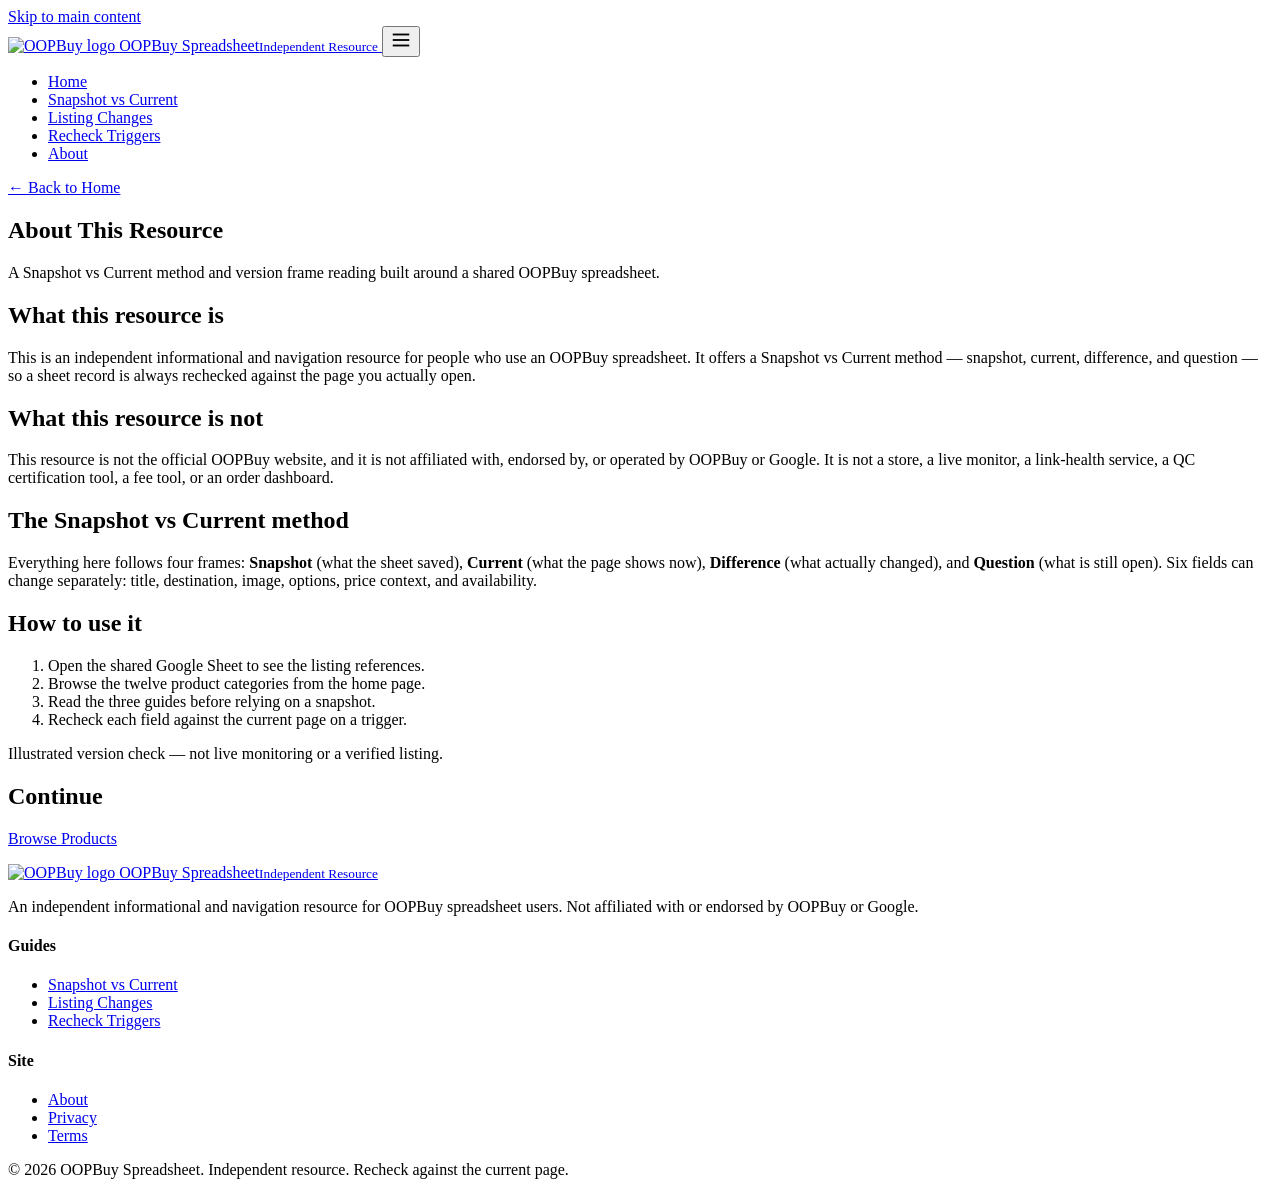
==== about/index.html @ f720e22e "Add about/index.html" ====
<!DOCTYPE html>
<html lang="en">
<head>
  <meta charset="UTF-8">
  <meta name="viewport" content="width=device-width, initial-scale=1.0">
  <title>About | OOPBuy Spreadsheet</title>
  <meta name="description" content="About this independent OOPBuy spreadsheet resource: a Snapshot vs Current method and version frame reading, not an official OOPBuy service.">
  <link rel="canonical" href="https://repglide.github.io/oopbuy-spreadsheet/about/">
  <link rel="icon" type="image/png" href="../assets/images/favicon.png">
  <link rel="stylesheet" href="../assets/css/styles.css">
  <meta name="robots" content="index, follow">
</head>
<body>
  <a href="#main-content" class="skip-link">Skip to main content</a>

  <header class="site-header">
    <div class="container header-inner">
      <a href="../index.html" class="brand" aria-label="OOPBuy Spreadsheet Home">
        <img src="../assets/images/logo.png" alt="OOPBuy logo" width="34" height="34">
        <span class="brand-name">OOPBuy Spreadsheet<small>Independent Resource</small></span>
      </a>
      <button class="mobile-nav-toggle" aria-expanded="false" aria-label="Toggle navigation menu">
        <svg viewBox="0 0 24 24" fill="none" stroke="currentColor" stroke-width="2" width="22" height="22"><line x1="3" y1="6" x2="21" y2="6"></line><line x1="3" y1="12" x2="21" y2="12"></line><line x1="3" y1="18" x2="21" y2="18"></line></svg>
      </button>
      <nav class="main-nav" aria-label="Primary Navigation">
        <ul>
          <li><a href="../index.html">Home</a></li>
          <li><a href="../snapshot-vs-current-guide/">Snapshot vs Current</a></li>
          <li><a href="../listing-change-guide/">Listing Changes</a></li>
          <li><a href="../recheck-trigger-guide/">Recheck Triggers</a></li>
          <li><a href="../about/" class="active">About</a></li>
        </ul>
      </nav>
    </div>
  </header>

  <main id="main-content">
    <section class="page-hero">
      <div class="container">
        <a class="back-link" href="../index.html">← Back to Home</a>
        <h1>About This Resource</h1>
        <p>A Snapshot vs Current method and version frame reading built around a shared OOPBuy spreadsheet.</p>
      </div>
    </section>

    <div class="article-body">
      <h2>What this resource is</h2>
      <p>This is an independent informational and navigation resource for people who use an OOPBuy spreadsheet. It offers a Snapshot vs Current method — snapshot, current, difference, and question — so a sheet record is always rechecked against the page you actually open.</p>

      <h2>What this resource is not</h2>
      <p>This resource is not the official OOPBuy website, and it is not affiliated with, endorsed by, or operated by OOPBuy or Google. It is not a store, a live monitor, a link-health service, a QC certification tool, a fee tool, or an order dashboard.</p>

      <h2>The Snapshot vs Current method</h2>
      <p>Everything here follows four frames: <strong>Snapshot</strong> (what the sheet saved), <strong>Current</strong> (what the page shows now), <strong>Difference</strong> (what actually changed), and <strong>Question</strong> (what is still open). Six fields can change separately: title, destination, image, options, price context, and availability.</p>

      <h2>How to use it</h2>
      <ol>
        <li>Open the shared Google Sheet to see the listing references.</li>
        <li>Browse the twelve product categories from the home page.</li>
        <li>Read the three guides before relying on a snapshot.</li>
        <li>Recheck each field against the current page on a trigger.</li>
      </ol>

      <p class="example-flag">Illustrated version check — not live monitoring or a verified listing.</p>

      <h2>Continue</h2>
      <p><a href="https://repglide.com/?agent=oopbuy" class="btn btn-primary" target="_blank" rel="noopener">Browse Products</a></p>
    </div>
  </main>

  <footer class="site-footer">
    <div class="container">
      <div class="footer-grid">
        <div class="footer-brand">
          <a href="../index.html" class="brand" aria-label="OOPBuy Spreadsheet Home">
            <img src="../assets/images/logo.png" alt="OOPBuy logo" width="30" height="30">
            <span class="brand-name">OOPBuy Spreadsheet<small>Independent Resource</small></span>
          </a>
          <p>An independent informational and navigation resource for OOPBuy spreadsheet users. Not affiliated with or endorsed by OOPBuy or Google.</p>
        </div>
        <div class="footer-col">
          <h4>Guides</h4>
          <ul>
            <li><a href="../snapshot-vs-current-guide/">Snapshot vs Current</a></li>
            <li><a href="../listing-change-guide/">Listing Changes</a></li>
            <li><a href="../recheck-trigger-guide/">Recheck Triggers</a></li>
          </ul>
        </div>
        <div class="footer-col">
          <h4>Site</h4>
          <ul>
            <li><a href="../about/">About</a></li>
            <li><a href="../privacy/">Privacy</a></li>
            <li><a href="../terms/">Terms</a></li>
          </ul>
        </div>
      </div>
      <div class="footer-bottom">
        <span>&copy; <span id="year">2026</span> OOPBuy Spreadsheet. Independent resource.</span>
        <span>Recheck against the current page.</span>
      </div>
    </div>
  </footer>

  <script src="../assets/js/main.js"></script>
</body>
</html>
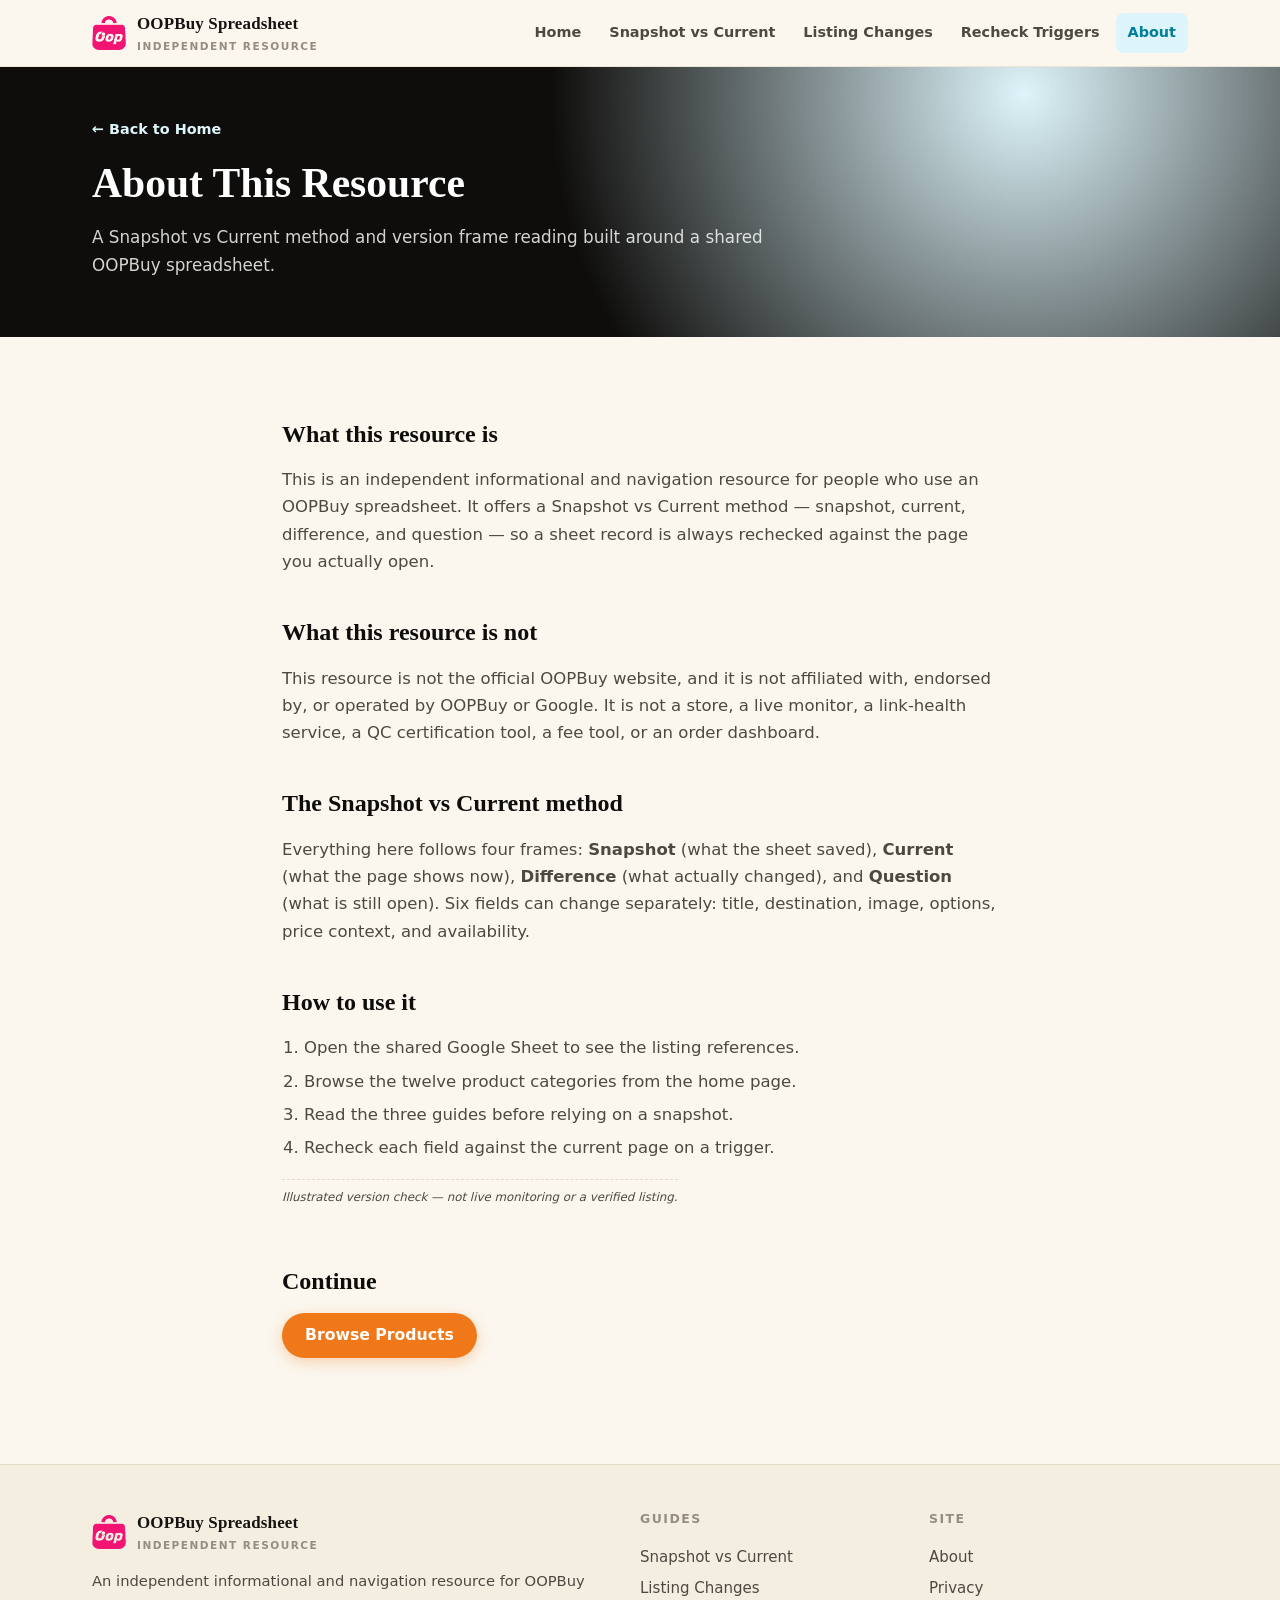
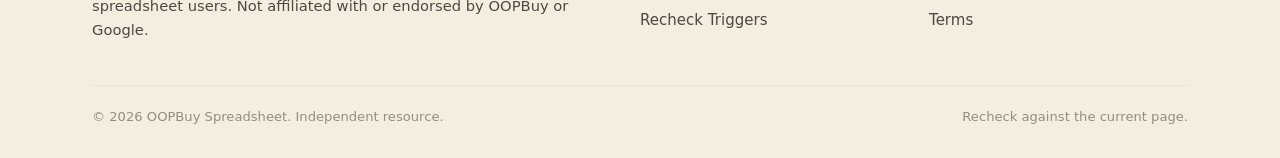
==== commit 86a91e19: "Set nofollow noopener on repglide links" ====
--- a/about/index.html
+++ b/about/index.html
@@ -64,7 +64,7 @@
       <p class="example-flag">Illustrated version check — not live monitoring or a verified listing.</p>
 
       <h2>Continue</h2>
-      <p><a href="https://repglide.com/?agent=oopbuy" class="btn btn-primary" target="_blank" rel="noopener">Browse Products</a></p>
+      <p><a href="https://repglide.com/?agent=oopbuy" class="btn btn-primary" target="_blank" rel="nofollow noopener">Browse Products</a></p>
     </div>
   </main>
 
--- a/assets/css/styles.css
+++ b/assets/css/styles.css
@@ -0,0 +1,355 @@
+/* ==========================================================================
+   OOPBuy Spreadsheet — Snapshot vs Current / Version Frames theme
+   Warm cream · photographic black · high-sat cyan · amber-orange · magenta
+   (difference) · ink green (confirmation boundary)
+   Signatures: frame counter, registration mark, crop edge, version tab,
+   difference circle, grease-pencil underline
+   ========================================================================== */
+
+:root {
+  /* palette */
+  --cream:      #FBF7EE;
+  --cream-2:    #F4EEE1;
+  --cream-3:    #E9E0CC;
+  --paper:      #FFFFFF;
+  --ink:        #141311;
+  --ink-2:      #0E0D0B;
+  --ink-soft:   #4C4942;
+  --ink-faint:  #948D80;
+  --cyan:       #00A8C8;
+  --cyan-d:     #007E9A;
+  --cyan-s:     #DDF4FA;
+  --amber:      #F07818;
+  --amber-d:    #C65E10;
+  --amber-s:    #FDEAD2;
+  --magenta:    #E02E7F;
+  --magenta-d:  #A82467;
+  --magenta-s:  #FBE0EF;
+  --green:      #1E6F55;
+  --green-d:    #15523F;
+  --green-s:    #DDF0E9;
+  --line:       #E3DAC5;
+  --line-soft:  #EDE5D3;
+
+  /* typography */
+  --serif: Georgia, 'Times New Roman', Times, serif;
+  --sans: system-ui, -apple-system, 'Segoe UI', Roboto, Helvetica, Arial, sans-serif;
+  --mono: ui-monospace, SFMono-Regular, 'SF Mono', Menlo, Consolas, monospace;
+
+  /* geometry */
+  --radius: 14px;
+  --radius-sm: 8px;
+  --container: 1140px;
+  --shadow-sm: 0 1px 2px rgba(20, 19, 17, 0.05), 0 2px 8px rgba(20, 19, 17, 0.06);
+  --shadow-md: 0 4px 14px rgba(20, 19, 17, 0.10), 0 12px 32px rgba(20, 19, 17, 0.08);
+}
+
+* { box-sizing: border-box; }
+html { scroll-behavior: smooth; -webkit-text-size-adjust: 100%; }
+
+body {
+  margin: 0;
+  font-family: var(--sans);
+  font-size: 16.5px;
+  line-height: 1.65;
+  color: var(--ink);
+  background: var(--cream);
+  -webkit-font-smoothing: antialiased;
+  text-rendering: optimizeLegibility;
+}
+
+/* ---------- accessibility ---------- */
+.skip-link { position: absolute; left: -9999px; top: 0; background: var(--ink); color: #fff; padding: 10px 16px; z-index: 200; border-radius: 0 0 var(--radius-sm) 0; }
+.skip-link:focus { left: 0; }
+:focus-visible { outline: 3px solid var(--cyan); outline-offset: 2px; border-radius: 3px; }
+.visually-hidden { position: absolute !important; width: 1px; height: 1px; margin: -1px; padding: 0; border: 0; overflow: hidden; clip: rect(0 0 0 0); white-space: nowrap; }
+
+/* ---------- layout ---------- */
+.container { max-width: var(--container); margin: 0 auto; padding: 0 22px; }
+
+/* ---------- header ---------- */
+.site-header { position: sticky; top: 0; z-index: 100; background: rgba(251, 247, 238, 0.92); backdrop-filter: saturate(140%) blur(8px); border-bottom: 1px solid var(--line-soft); }
+.header-inner { display: flex; align-items: center; gap: 20px; height: 66px; }
+.brand { display: flex; align-items: center; gap: 11px; text-decoration: none; color: var(--ink); }
+.brand img { width: 34px; height: 34px; display: block; border-radius: 7px; }
+.brand-name { font-family: var(--serif); font-weight: 700; font-size: 1.06rem; letter-spacing: 0.01em; }
+.brand-name small { display: block; font-family: var(--sans); font-weight: 600; font-size: 0.66rem; color: var(--ink-faint); letter-spacing: 0.14em; text-transform: uppercase; }
+
+.main-nav { margin-left: auto; }
+.main-nav ul { display: flex; align-items: center; gap: 4px; list-style: none; margin: 0; padding: 0; }
+.main-nav a { display: block; padding: 8px 12px; text-decoration: none; color: var(--ink-soft); font-weight: 600; font-size: 0.9rem; border-radius: var(--radius-sm); }
+.main-nav a:hover { background: var(--cream-2); color: var(--ink); }
+.main-nav a.active { color: var(--cyan-d); background: var(--cyan-s); }
+
+.mobile-nav-toggle { display: none; margin-left: auto; width: 44px; height: 44px; border: 1px solid var(--line); background: #fff; border-radius: var(--radius-sm); cursor: pointer; color: var(--ink); }
+.mobile-nav-toggle svg { display: block; margin: 0 auto; }
+
+@media (max-width: 860px) {
+  .main-nav { display: none; }
+  .mobile-nav-toggle { display: block; }
+  .main-nav.open { display: block; position: absolute; left: 0; right: 0; top: 66px; background: #fff; border-bottom: 1px solid var(--line); box-shadow: var(--shadow-md); }
+  .main-nav.open ul { flex-direction: column; align-items: stretch; gap: 2px; padding: 8px; }
+  .main-nav.open a { padding: 12px 14px; }
+}
+
+/* ---------- buttons ---------- */
+.btn { display: inline-flex; align-items: center; justify-content: center; gap: 8px; padding: 12px 22px; border-radius: 999px; text-decoration: none; font-weight: 700; font-size: 0.98rem; line-height: 1.2; border: 1.5px solid transparent; transition: transform 0.12s ease, box-shadow 0.12s ease, background 0.12s ease; }
+.btn:active { transform: translateY(1px); }
+.btn-primary { background: var(--amber); color: #fff; box-shadow: 0 4px 14px rgba(240, 120, 24, 0.30); }
+.btn-primary:hover { background: var(--amber-d); box-shadow: 0 6px 18px rgba(240, 120, 24, 0.38); }
+.btn-secondary { background: #fff; color: var(--ink); border-color: var(--line); box-shadow: var(--shadow-sm); }
+.btn-secondary:hover { border-color: var(--ink-soft); background: #fff; }
+.btn-sm { padding: 9px 16px; font-size: 0.88rem; }
+
+/* ---------- hero ---------- */
+.hero-section { padding: 56px 0 44px; position: relative; overflow: hidden; background: radial-gradient(circle at 85% 8%, var(--cyan-s) 0, transparent 42%), radial-gradient(circle at 6% 92%, var(--magenta-s) 0, transparent 40%); }
+.hero-grid { display: grid; grid-template-columns: 1.05fr 0.95fr; gap: 44px; align-items: center; }
+.hero-badge { display: inline-block; padding: 5px 13px; border-radius: 999px; background: var(--cyan-s); color: var(--cyan-d); font-weight: 700; font-size: 0.76rem; letter-spacing: 0.08em; text-transform: uppercase; }
+.hero-title { font-family: var(--serif); font-size: clamp(2.05rem, 4.6vw, 3.1rem); line-height: 1.12; color: var(--ink-2); margin: 18px 0 16px; font-weight: 700; }
+.hero-title em { font-style: normal; color: var(--cyan-d); }
+.hero-description { font-size: 1.08rem; color: var(--ink-soft); max-width: 34em; margin: 0 0 26px; }
+.hero-actions { display: flex; flex-wrap: wrap; gap: 12px; }
+
+/* hero contact-sheet of three version frames */
+.hero-visual { position: relative; display: flex; justify-content: center; }
+.contact-sheet {
+  position: relative; width: 340px; padding: 20px 16px;
+  background: var(--paper);
+  border: 1px solid var(--line);
+  border-radius: 6px;
+  box-shadow: var(--shadow-md);
+}
+/* film sprocket strips along left and right edges */
+.contact-sheet::before, .contact-sheet::after {
+  content: ""; position: absolute; top: 8px; bottom: 8px; width: 9px;
+  background: repeating-linear-gradient(180deg, var(--cream-3) 0 7px, transparent 7px 16px);
+  border-radius: 2px;
+}
+.contact-sheet::before { left: 5px; }
+.contact-sheet::after { right: 5px; }
+.contact-sheet .sheet-inner { position: relative; margin: 0 10px; display: flex; flex-direction: column; gap: 12px; }
+
+.frame {
+  position: relative; background: var(--cream); border: 1px solid var(--line);
+  border-radius: 4px; padding: 22px 14px 12px;
+}
+/* crop-edge corner ticks */
+.frame::before, .frame::after {
+  content: ""; position: absolute; width: 10px; height: 10px; border: 2px solid var(--cyan); opacity: 0.5;
+}
+.frame::before { top: 5px; left: 5px; border-right: 0; border-bottom: 0; }
+.frame::after { bottom: 5px; right: 5px; border-left: 0; border-top: 0; }
+
+.frame-counter { position: absolute; top: 5px; right: 9px; font-family: var(--mono); font-size: 0.56rem; font-weight: 800; letter-spacing: 0.1em; color: var(--ink-faint); }
+.version-tab { position: absolute; top: -9px; left: 12px; font-family: var(--mono); font-size: 0.54rem; font-weight: 800; letter-spacing: 0.1em; padding: 2px 8px; border-radius: 3px; color: #fff; }
+.frame-snapshot .version-tab { background: var(--cyan); }
+.frame-current .version-tab { background: var(--amber); }
+.frame-question .version-tab { background: var(--magenta); }
+
+.frame-lines { display: flex; flex-direction: column; gap: 6px; }
+.fl { display: block; height: 7px; border-radius: 2px; background: var(--cream-3); }
+.fl.w80 { width: 80%; }
+.fl.w70 { width: 70%; }
+.fl.w60 { width: 60%; }
+.fl.w40 { width: 40%; }
+.fl.w30 { width: 30%; }
+/* grease-pencil underline on a text line */
+.fl.grease { border-bottom: 2px solid var(--amber); height: 5px; }
+/* difference highlight */
+.fl.diff { background: var(--magenta); opacity: 0.75; }
+/* time-marker ticks (no concrete dates) */
+.fl.time { height: 4px; width: 46%; background: repeating-linear-gradient(90deg, var(--ink-faint) 0 3px, transparent 3px 6px); border-radius: 0; }
+
+.diff-circle { position: absolute; right: 10px; bottom: 9px; width: 20px; height: 20px; border-radius: 50%; border: 2px solid var(--magenta); color: var(--magenta-d); display: grid; place-items: center; font-family: var(--mono); font-weight: 800; font-size: 0.62rem; }
+.q-dot { position: absolute; right: 10px; bottom: 9px; width: 20px; height: 20px; border-radius: 50%; background: var(--magenta); color: #fff; display: grid; place-items: center; font-family: var(--mono); font-weight: 800; font-size: 0.68rem; }
+
+/* registration mark crosshair */
+.reg-mark { position: absolute; left: 50%; top: 50%; transform: translate(-50%, -50%); width: 34px; height: 34px; pointer-events: none; opacity: 0.22; }
+.reg-mark::before, .reg-mark::after { content: ""; position: absolute; background: var(--ink); }
+.reg-mark::before { left: 0; right: 0; top: 50%; height: 1px; }
+.reg-mark::after { top: 0; bottom: 0; left: 50%; width: 1px; }
+
+@media (max-width: 860px) {
+  .hero-grid { grid-template-columns: 1fr; gap: 26px; }
+  .hero-section { padding-top: 34px; }
+  .contact-sheet { width: 100%; max-width: 360px; }
+}
+
+/* ---------- section scaffolding ---------- */
+.section { padding: 46px 0; }
+.section-alt { background: var(--cream-2); }
+.section-header { max-width: 680px; margin: 0 auto 34px; text-align: center; }
+.eyebrow { display: inline-block; font-size: 0.76rem; font-weight: 700; letter-spacing: 0.14em; text-transform: uppercase; color: var(--cyan-d); }
+.section-title { font-family: var(--serif); font-size: clamp(1.6rem, 3.4vw, 2.15rem); color: var(--ink-2); margin: 10px 0 12px; line-height: 1.2; }
+.section-lead { color: var(--ink-soft); font-size: 1.02rem; margin: 0; }
+
+/* ---------- category grid (contact-sheet frames) ---------- */
+.categories-section { padding-top: 10px; }
+.cat-grid { display: grid; grid-template-columns: repeat(4, 1fr); gap: 14px; }
+.cat-card {
+  position: relative; display: flex; flex-direction: column; gap: 9px;
+  background: #fff; border: 1px solid var(--line); border-radius: var(--radius);
+  padding: 20px 16px 14px; text-decoration: none; color: var(--ink);
+  box-shadow: var(--shadow-sm); transition: transform 0.14s ease, box-shadow 0.14s ease, border-color 0.14s ease;
+}
+.cat-card:hover { transform: translateY(-3px); box-shadow: var(--shadow-md); border-color: var(--cyan); }
+/* sprocket perforation edge along the top */
+.cat-card::before {
+  content: ""; position: absolute; top: 4px; left: 10px; right: 10px; height: 8px;
+  background: repeating-linear-gradient(90deg, var(--cream-3) 0 5px, transparent 5px 12px);
+  border-radius: 3px;
+}
+.cat-top { display: flex; align-items: flex-start; justify-content: space-between; margin-top: 6px; }
+.cat-code { font-family: var(--mono); font-size: 0.72rem; color: var(--ink-faint); letter-spacing: 0.06em; }
+.cat-spec { font-family: var(--serif); font-size: 1.5rem; font-weight: 800; color: var(--ink-2); line-height: 1; }
+.cat-icon { width: 28px; height: 28px; color: var(--cyan-d); }
+.cat-icon svg { width: 100%; height: 100%; filter: drop-shadow(0 0.7px 0 currentColor); }
+.cat-name { font-weight: 700; color: var(--ink-2); font-size: 0.97rem; line-height: 1.3; }
+.cat-card .cat-arrow { margin-top: auto; font-size: 0.8rem; font-weight: 700; color: var(--cyan-d); }
+.cat-card::after { content: ""; position: absolute; top: 8px; right: 8px; width: 9px; height: 9px; border: 1.5px solid var(--ink-faint); border-radius: 50%; opacity: 0.45; }
+
+@media (max-width: 900px) {
+  .cat-grid { grid-template-columns: repeat(2, 1fr); gap: 12px; }
+  .cat-card { padding: 17px 13px 12px; }
+}
+
+/* ---------- Six Fields Can Change Separately (contact strip) ---------- */
+.six-strip { display: grid; grid-template-columns: repeat(6, 1fr); gap: 10px; }
+.field-frame {
+  position: relative; background: #fff; border: 1px solid var(--line); border-radius: var(--radius-sm);
+  padding: 18px 12px 14px; box-shadow: var(--shadow-sm);
+}
+.field-frame::before { content: ""; position: absolute; top: 4px; left: 8px; right: 8px; height: 6px; background: repeating-linear-gradient(90deg, var(--cream-3) 0 4px, transparent 4px 9px); border-radius: 2px; }
+.field-frame .f-num { display: block; font-family: var(--mono); font-size: 0.66rem; font-weight: 800; letter-spacing: 0.1em; color: var(--cyan-d); margin-top: 4px; }
+.field-frame .f-name { display: block; font-family: var(--serif); font-weight: 700; font-size: 1rem; color: var(--ink-2); margin: 4px 0 4px; }
+.field-frame .f-desc { color: var(--ink-soft); font-size: 0.82rem; line-height: 1.45; }
+@media (max-width: 900px) {
+  .six-strip { grid-template-columns: repeat(3, 1fr); }
+}
+@media (max-width: 640px) {
+  .six-strip { grid-template-columns: 1fr; }
+  .field-frame { padding: 16px 14px 13px; }
+}
+
+/* ---------- Version Frames (4 frames) ---------- */
+.frame-grid { display: grid; grid-template-columns: repeat(4, 1fr); gap: 14px; }
+.vframe {
+  position: relative; background: #fff; border: 1px solid var(--line); border-radius: var(--radius);
+  padding: 26px 18px 18px; box-shadow: var(--shadow-sm);
+}
+.vframe::before { content: ""; position: absolute; top: 6px; left: 6px; width: 9px; height: 9px; border: 2px solid var(--cyan); border-right: 0; border-bottom: 0; opacity: 0.55; }
+.vframe .v-tab { display: inline-block; font-family: var(--mono); font-size: 0.66rem; font-weight: 800; letter-spacing: 0.08em; text-transform: uppercase; padding: 3px 9px; border-radius: 3px; color: #fff; margin-bottom: 10px; }
+.vframe.v-snapshot .v-tab { background: var(--cyan); }
+.vframe.v-current .v-tab { background: var(--amber); }
+.vframe.v-difference .v-tab { background: var(--magenta); }
+.vframe.v-question .v-tab { background: var(--magenta-d); }
+.vframe h3 { font-family: var(--serif); font-size: 1.18rem; color: var(--ink-2); margin: 0 0 8px; }
+.vframe p { color: var(--ink-soft); font-size: 0.92rem; margin: 0; }
+@media (max-width: 900px) { .frame-grid { grid-template-columns: repeat(2, 1fr); } }
+@media (max-width: 640px) { .frame-grid { grid-template-columns: 1fr; } }
+
+/* ---------- signatures ---------- */
+.frame-note { border-left: 3px solid var(--cyan); background: var(--cyan-s); padding: 14px 16px; border-radius: 0 var(--radius-sm) var(--radius-sm) 0; margin: 18px 0; font-size: 0.94rem; color: #0B5A6E; }
+.frame-note strong { display: block; font-size: 0.72rem; letter-spacing: 0.12em; text-transform: uppercase; margin-bottom: 4px; color: var(--cyan-d); }
+
+.diff-note { display: inline-flex; align-items: center; gap: 9px; padding: 10px 14px; border: 1px dashed var(--magenta); border-radius: var(--radius-sm); background: var(--magenta-s); color: #8A1D5A; font-weight: 600; font-size: 0.92rem; margin: 10px 0; }
+.diff-note .qmark { flex: none; width: 24px; height: 24px; border-radius: 50%; background: var(--magenta); color: #fff; display: grid; place-items: center; font-weight: 800; }
+
+.green-note { display: inline-flex; align-items: center; gap: 9px; padding: 10px 14px; border: 1px solid var(--green); border-radius: var(--radius-sm); background: var(--green-s); color: #124532; font-weight: 600; font-size: 0.92rem; margin: 10px 0; }
+.green-note .qmark { flex: none; width: 24px; height: 24px; border-radius: 50%; background: var(--green); color: #fff; display: grid; place-items: center; font-weight: 800; }
+
+.example-flag { display: inline-block; margin-top: 14px; font-size: 0.74rem; color: var(--ink-faint); font-style: italic; border-top: 1px dashed var(--line); padding-top: 8px; }
+
+/* ---------- duo grid ---------- */
+.duo-grid { display: grid; grid-template-columns: 1fr 1fr; gap: 14px; }
+.duo-col { background: #fff; border: 1px solid var(--line); border-radius: var(--radius); padding: 20px 22px; }
+.duo-col h3 { margin: 0 0 10px; font-size: 1.02rem; display: flex; align-items: center; gap: 9px; color: var(--ink-2); }
+.duo-col ul { margin: 0; padding-left: 18px; color: var(--ink-soft); font-size: 0.94rem; }
+.duo-col ul li { margin: 6px 0; }
+.duo-col .mark { flex: none; width: 22px; height: 22px; border-radius: 5px; display: grid; place-items: center; font-size: 0.78rem; color: #fff; font-family: var(--mono); }
+.duo-col.is-a .mark { background: var(--green); }
+.duo-col.is-b .mark { background: var(--magenta); }
+@media (max-width: 720px) { .duo-grid { grid-template-columns: 1fr; } }
+
+/* ---------- recheck by trigger ---------- */
+.trigger-list { list-style: none; margin: 0; padding: 0; max-width: 760px; margin-inline: auto; }
+.trigger-list li { display: flex; gap: 14px; align-items: flex-start; padding: 14px 16px; margin: 10px 0; background: #fff; border: 1px solid var(--line); border-radius: var(--radius); box-shadow: var(--shadow-sm); }
+.trigger-list .t-num { flex: none; width: 30px; height: 30px; border-radius: 50%; display: grid; place-items: center; background: var(--amber-s); color: var(--amber-d); font-weight: 800; font-size: 0.82rem; font-family: var(--mono); }
+.trigger-list p { margin: 0; color: var(--ink-soft); font-size: 0.96rem; }
+.trigger-list strong { color: var(--ink-2); }
+
+/* ---------- stop list (archive the question) ---------- */
+.stop-list { list-style: none; margin: 0; padding: 0; max-width: 760px; margin-inline: auto; }
+.stop-list li { display: flex; gap: 14px; align-items: flex-start; padding: 14px 16px; margin: 10px 0; background: #fff; border: 1px solid var(--line); border-radius: var(--radius); box-shadow: var(--shadow-sm); }
+.stop-list .s-num { flex: none; width: 30px; height: 30px; border-radius: 50%; display: grid; place-items: center; background: var(--magenta-s); color: var(--magenta-d); font-weight: 800; font-size: 0.82rem; font-family: var(--mono); }
+.stop-list p { margin: 0; color: var(--ink-soft); font-size: 0.96rem; }
+.stop-list strong { color: var(--ink-2); }
+
+/* ---------- guide entry cards ---------- */
+.guide-grid { display: grid; grid-template-columns: repeat(3, 1fr); gap: 16px; }
+.guide-card { display: flex; flex-direction: column; background: #fff; border: 1px solid var(--line); border-radius: var(--radius); padding: 24px 22px; text-decoration: none; color: var(--ink); box-shadow: var(--shadow-sm); transition: transform 0.14s ease, box-shadow 0.14s ease; }
+.guide-card:hover { transform: translateY(-3px); box-shadow: var(--shadow-md); }
+.guide-card .guide-num { font-family: var(--mono); font-size: 0.78rem; color: var(--cyan-d); letter-spacing: 0.1em; }
+.guide-card h3 { font-family: var(--serif); font-size: 1.24rem; color: var(--ink-2); margin: 8px 0 10px; }
+.guide-card p { color: var(--ink-soft); font-size: 0.95rem; margin: 0 0 16px; }
+.guide-card .guide-cta { margin-top: auto; font-weight: 700; color: var(--amber-d); font-size: 0.9rem; }
+@media (max-width: 900px) { .guide-grid { grid-template-columns: 1fr; } }
+
+/* ---------- FAQ ---------- */
+.faq-list { max-width: 760px; margin: 0 auto; }
+details.faq-item { background: #fff; border: 1px solid var(--line); border-radius: var(--radius); margin: 10px 0; box-shadow: var(--shadow-sm); overflow: hidden; }
+details.faq-item summary { cursor: pointer; list-style: none; padding: 16px 20px; font-weight: 700; color: var(--ink-2); display: flex; align-items: center; justify-content: space-between; gap: 14px; }
+details.faq-item summary::-webkit-details-marker { display: none; }
+details.faq-item summary::after { content: "+"; font-size: 1.5rem; font-weight: 400; color: var(--cyan); line-height: 1; }
+details.faq-item[open] summary::after { content: "–"; }
+.faq-item .faq-body { padding: 0 20px 18px; color: var(--ink-soft); font-size: 0.96rem; }
+.faq-item .faq-body p { margin: 0 0 10px; }
+
+/* ---------- final CTA ---------- */
+.final-cta { background: var(--ink-2); color: #fff; border-radius: 20px; padding: 44px 40px; text-align: center; position: relative; overflow: hidden; }
+.final-cta::before { content: ""; position: absolute; inset: 0; opacity: 0.35; background: radial-gradient(circle at 15% 20%, var(--cyan) 0, transparent 40%), radial-gradient(circle at 85% 80%, var(--amber) 0, transparent 40%); }
+.final-cta h2 { font-family: var(--serif); font-size: clamp(1.5rem, 3.2vw, 2.1rem); margin: 0 0 12px; position: relative; }
+.final-cta p { color: rgba(255,255,255,0.82); max-width: 30em; margin: 0 auto 24px; position: relative; }
+.final-cta .btn-primary { position: relative; }
+
+/* ---------- footer ---------- */
+.site-footer { border-top: 1px solid var(--line); background: var(--cream-2); padding: 44px 0 30px; margin-top: 30px; }
+.footer-grid { display: grid; grid-template-columns: 2fr 1fr 1fr; gap: 30px; }
+.footer-brand p { color: var(--ink-soft); font-size: 0.92rem; max-width: 34em; }
+.footer-col h4 { font-size: 0.78rem; letter-spacing: 0.12em; text-transform: uppercase; color: var(--ink-faint); margin: 0 0 12px; }
+.footer-col ul { list-style: none; margin: 0; padding: 0; }
+.footer-col a { color: var(--ink-soft); text-decoration: none; font-size: 0.94rem; line-height: 2.1; }
+.footer-col a:hover { color: var(--cyan-d); }
+.footer-bottom { margin-top: 28px; padding-top: 20px; border-top: 1px solid var(--line-soft); font-size: 0.82rem; color: var(--ink-faint); display: flex; flex-wrap: wrap; gap: 8px 20px; justify-content: space-between; }
+@media (max-width: 720px) { .footer-grid { grid-template-columns: 1fr; } }
+
+/* ---------- article / guide pages ---------- */
+.page-hero { background: radial-gradient(circle at 80% 10%, var(--cyan-s) 0, transparent 45%), var(--ink-2); color: #fff; padding: 48px 0 40px; position: relative; overflow: hidden; }
+.page-hero .container { position: relative; }
+.page-hero h1 { font-family: var(--serif); font-size: clamp(1.8rem, 4vw, 2.6rem); margin: 12px 0 12px; line-height: 1.15; color: #fff; }
+.page-hero p { color: rgba(255,255,255,0.82); max-width: 40em; font-size: 1.05rem; }
+
+.article-body { max-width: 760px; margin: 0 auto; padding: 40px 22px 60px; }
+.article-body h2 { font-family: var(--serif); font-size: 1.5rem; color: var(--ink-2); margin: 38px 0 12px; }
+.article-body h3 { font-size: 1.12rem; color: var(--ink-2); margin: 26px 0 8px; }
+.article-body p { color: var(--ink-soft); margin: 0 0 16px; }
+.article-body ul, .article-body ol { color: var(--ink-soft); margin: 0 0 18px; padding-left: 22px; }
+.article-body li { margin: 6px 0; }
+.article-body blockquote { margin: 22px 0; padding: 16px 20px; background: var(--cream-2); border-left: 4px solid var(--cyan); border-radius: 0 var(--radius-sm) var(--radius-sm) 0; color: var(--ink-soft); font-family: var(--serif); font-size: 1.06rem; }
+
+.back-link { display: inline-flex; align-items: center; gap: 6px; color: var(--cyan-s); font-weight: 700; text-decoration: none; font-size: 0.9rem; margin-bottom: 6px; }
+.back-link:hover { text-decoration: underline; }
+
+/* legal pages */
+.legal-body { max-width: 720px; margin: 0 auto; padding: 40px 22px 60px; }
+.legal-body h1 { font-family: var(--serif); color: var(--ink-2); font-size: 2rem; margin: 0 0 6px; }
+.legal-body .legal-date { color: var(--ink-faint); font-size: 0.85rem; margin-bottom: 24px; }
+.legal-body h2 { font-family: var(--serif); font-size: 1.25rem; color: var(--ink-2); margin: 28px 0 8px; }
+.legal-body p, .legal-body li { color: var(--ink-soft); }
+.legal-body ul { padding-left: 22px; }
+
+/* 404 */
+.notfound { text-align: center; padding: 70px 22px 80px; }
+.notfound .big { font-family: var(--serif); font-size: clamp(4rem, 14vw, 7rem); color: var(--ink-2); margin: 0; line-height: 1; }
+.notfound h1 { font-family: var(--serif); color: var(--ink-2); margin: 8px 0 12px; }
+.notfound p { color: var(--ink-soft); max-width: 30em; margin: 0 auto 24px; }
